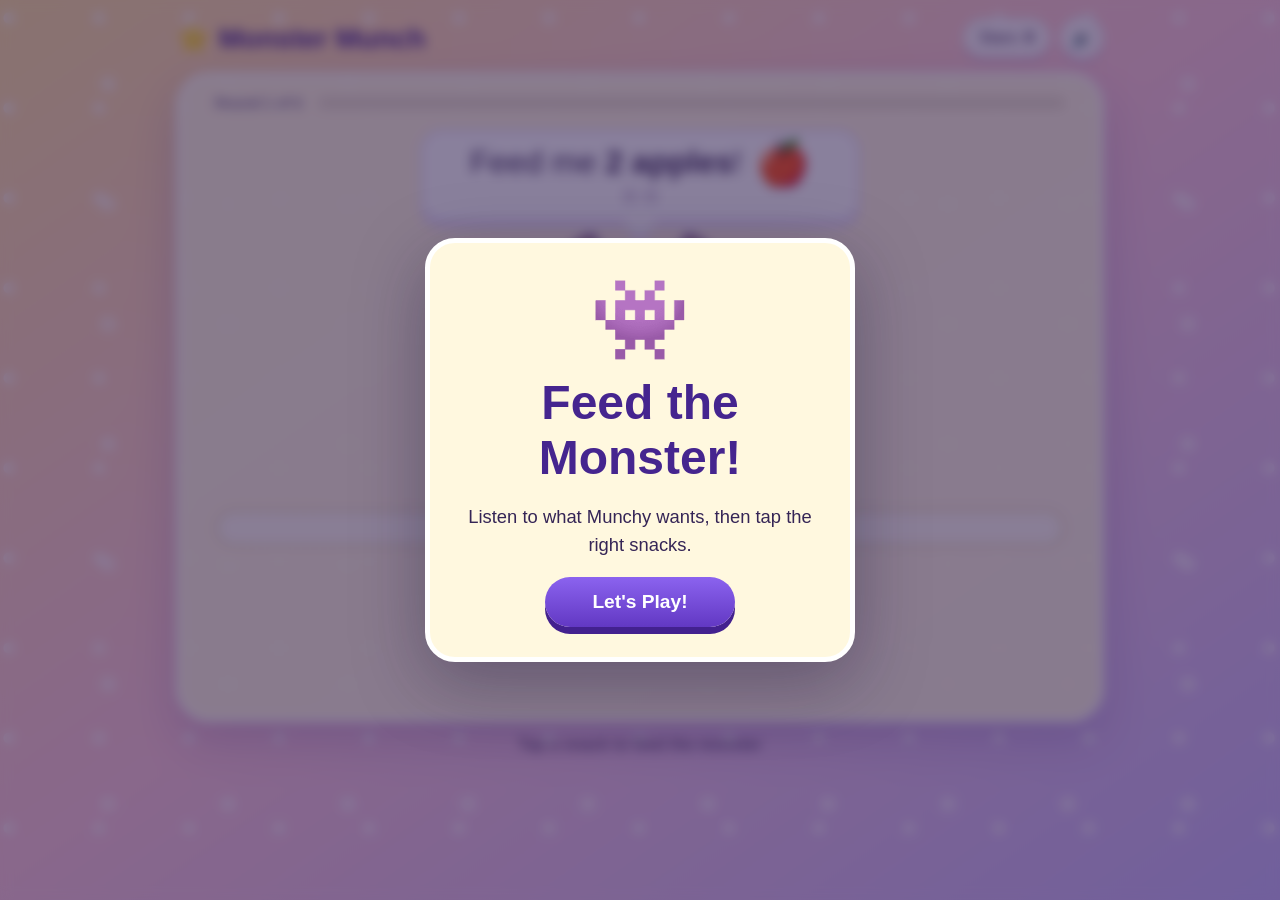
==== feed-the-monster/index.html @ ef16cc94 "Add Feed the Monster game" ====
<!doctype html>
<html lang="en">
  <head>
    <meta charset="UTF-8" />
    <meta name="viewport" content="width=device-width, initial-scale=1.0" />
    <meta name="theme-color" content="#8a5cf6" />
    <title>Feed the Monster!</title>
    <link rel="stylesheet" href="style.css" />
  </head>
  <body>
    <main class="game-shell">
      <header class="topbar">
        <div class="brand"><span aria-hidden="true">⭐</span> Monster Munch</div>
        <div class="controls">
          <div class="score" aria-live="polite">Stars: <strong id="score">0</strong></div>
          <button id="soundButton" class="icon-button" type="button" aria-label="Turn sound off">🔊</button>
        </div>
      </header>

      <section class="game-card" aria-labelledby="instruction">
        <div class="round-row">
          <span id="roundLabel">Round 1 of 6</span>
          <div class="progress" aria-hidden="true"><span id="progressBar"></span></div>
        </div>

        <div class="speech-bubble">
          <p id="instruction">Feed me <strong id="targetCount">2</strong> <strong id="targetName">apples</strong>! <span id="targetEmoji" class="target-emoji" aria-hidden="true">🍎</span></p>
          <div id="countDots" class="count-dots" aria-label="0 of 2 collected"></div>
        </div>

        <div id="monster" class="monster" aria-label="A happy purple monster">
          <div class="horn horn-left"></div>
          <div class="horn horn-right"></div>
          <div class="monster-body">
            <div class="eye eye-left"><span></span></div>
            <div class="eye eye-right"><span></span></div>
            <div class="cheek cheek-left"></div>
            <div class="cheek cheek-right"></div>
            <div class="mouth"><div class="tooth tooth-left"></div><div class="tooth tooth-right"></div></div>
          </div>
          <div class="foot foot-left"></div>
          <div class="foot foot-right"></div>
        </div>

        <p id="feedback" class="feedback" aria-live="assertive">Pick the right snacks!</p>

        <div id="foodTray" class="food-tray" aria-label="Food choices"></div>
      </section>

      <p class="tip">Tap a snack to feed the monster</p>
    </main>

    <div id="celebration" class="celebration" aria-hidden="true"></div>

    <div id="welcomeModal" class="modal open" role="dialog" aria-modal="true" aria-labelledby="welcomeTitle">
      <div class="modal-card">
        <div class="mini-monster" aria-hidden="true">👾</div>
        <h1 id="welcomeTitle">Feed the Monster!</h1>
        <p>Listen to what Munchy wants, then tap the right snacks.</p>
        <button id="startButton" class="primary-button" type="button">Let's Play!</button>
      </div>
    </div>

    <div id="finishModal" class="modal" role="dialog" aria-modal="true" aria-labelledby="finishTitle">
      <div class="modal-card">
        <div class="trophy" aria-hidden="true">🏆</div>
        <h2 id="finishTitle">Amazing feeding!</h2>
        <p>You earned <strong id="finalScore">0</strong> stars!</p>
        <button id="playAgainButton" class="primary-button" type="button">Play Again</button>
      </div>
    </div>

    <script src="game.js"></script>
  </body>
</html>
---- feed-the-monster/style.css ----
:root {
  --purple: #7046d9;
  --purple-dark: #45258f;
  --cream: #fff8df;
  --ink: #352556;
  --pink: #ff6b9c;
  --green: #50c878;
}

* { box-sizing: border-box; }

body {
  margin: 0;
  min-height: 100vh;
  color: var(--ink);
  font-family: ui-rounded, "Arial Rounded MT Bold", "Trebuchet MS", sans-serif;
  background:
    radial-gradient(circle at 10% 20%, rgba(255,255,255,.75) 0 5px, transparent 6px),
    radial-gradient(circle at 90% 70%, rgba(255,255,255,.55) 0 7px, transparent 8px),
    linear-gradient(145deg, #ffe29b, #ffc9d9 48%, #c9b7ff);
  background-size: 90px 90px, 120px 120px, auto;
  overflow-x: hidden;
}

button { font: inherit; }
button:focus-visible { outline: 4px solid #24a5ff; outline-offset: 3px; }

.game-shell { width: min(960px, 100%); margin: 0 auto; padding: 16px; }
.topbar { display: flex; justify-content: space-between; align-items: center; gap: 16px; margin-bottom: 12px; }
.brand { font-size: clamp(1.25rem, 3vw, 1.75rem); font-weight: 900; color: var(--purple-dark); }
.controls { display: flex; align-items: center; gap: 10px; }
.score, .icon-button { background: rgba(255,255,255,.9); border: 2px solid rgba(69,37,143,.15); box-shadow: 0 4px 0 rgba(69,37,143,.14); }
.score { padding: 9px 14px; border-radius: 999px; white-space: nowrap; }
.icon-button { width: 44px; height: 44px; border-radius: 50%; cursor: pointer; }

.game-card {
  position: relative;
  min-height: 650px;
  padding: 18px clamp(14px, 4vw, 34px) 26px;
  border: 5px solid rgba(255,255,255,.75);
  border-radius: 34px;
  background: rgba(255,248,223,.92);
  box-shadow: 0 18px 45px rgba(69,37,143,.22);
  overflow: hidden;
}
.round-row { display: flex; align-items: center; gap: 16px; font-size: .9rem; font-weight: 800; color: #796b91; }
.progress { flex: 1; height: 12px; background: #e9ddc7; border-radius: 99px; overflow: hidden; }
.progress span { display: block; width: 0; height: 100%; border-radius: inherit; background: linear-gradient(90deg, #ff9c57, #ff5c94); transition: width .4s ease; }

.speech-bubble {
  position: relative;
  width: fit-content;
  min-width: min(440px, 90%);
  margin: 18px auto 2px;
  padding: 12px 24px;
  text-align: center;
  background: white;
  border: 3px solid #eadff8;
  border-radius: 22px;
  box-shadow: 0 6px 0 #eadff8;
  z-index: 2;
}
.speech-bubble::after { content: ""; position: absolute; left: 50%; bottom: -19px; width: 24px; height: 24px; background: white; border-right: 3px solid #eadff8; border-bottom: 3px solid #eadff8; transform: translateX(-50%) rotate(45deg); }
.speech-bubble p { margin: 0; font-size: clamp(1.3rem, 4vw, 2rem); }
.target-emoji {
  display: inline-block;
  margin-left: 5px;
  font-size: 1.35em;
  line-height: .8;
  vertical-align: -.12em;
  filter: drop-shadow(0 3px 2px rgba(69,37,143,.14));
  animation: target-wiggle 1.8s ease-in-out infinite;
}
.count-dots { display: flex; justify-content: center; gap: 7px; min-height: 18px; margin-top: 8px; }
.count-dot { width: 14px; height: 14px; border-radius: 50%; background: #e4ddea; border: 2px solid #cabed6; transition: .2s; }
.count-dot.filled { background: #ffd94d; border-color: #f2af20; transform: scale(1.12); }

.monster { position: relative; width: 230px; height: 260px; margin: 5px auto -12px; filter: drop-shadow(0 12px 8px rgba(69,37,143,.18)); }
.monster-body { position: absolute; left: 20px; bottom: 20px; width: 190px; height: 205px; border: 5px solid var(--purple-dark); border-radius: 48% 48% 42% 42%; background: linear-gradient(145deg, #9a76f7, var(--purple)); }
.horn { position: absolute; top: 12px; z-index: -1; width: 42px; height: 65px; border: 5px solid var(--purple-dark); background: #ffd764; }
.horn-left { left: 42px; border-radius: 90% 10% 50% 50%; transform: rotate(-25deg); }
.horn-right { right: 42px; border-radius: 10% 90% 50% 50%; transform: rotate(25deg); }
.eye { position: absolute; top: 48px; width: 47px; height: 57px; border: 4px solid var(--purple-dark); border-radius: 50%; background: white; }
.eye-left { left: 38px; } .eye-right { right: 38px; }
.eye span { position: absolute; left: 14px; top: 18px; width: 17px; height: 22px; background: #29203a; border-radius: 50%; }
.eye span::after { content: ""; position: absolute; left: 3px; top: 3px; width: 5px; height: 5px; background: white; border-radius: 50%; }
.cheek { position: absolute; top: 111px; width: 27px; height: 15px; border-radius: 50%; background: rgba(255,107,156,.55); }
.cheek-left { left: 22px; } .cheek-right { right: 22px; }
.mouth { position: absolute; left: 42px; top: 127px; width: 98px; height: 53px; overflow: hidden; border: 5px solid var(--purple-dark); border-radius: 15px 15px 50px 50px; background: #321e52; transition: transform .15s; }
.tooth { position: absolute; top: -2px; width: 19px; height: 20px; background: white; clip-path: polygon(0 0, 100% 0, 50% 100%); }
.tooth-left { left: 17px; } .tooth-right { right: 17px; }
.foot { position: absolute; bottom: 4px; width: 80px; height: 38px; border: 5px solid var(--purple-dark); border-radius: 50%; background: #6840c5; z-index: -1; }
.foot-left { left: 15px; transform: rotate(-8deg); } .foot-right { right: 15px; transform: rotate(8deg); }
.monster.chomp .mouth { transform: scaleY(.35); }
.monster.happy { animation: happy-bounce .5s ease; }
.monster.oops { animation: gentle-shake .35s ease; }

.feedback { height: 24px; margin: 0 0 10px; text-align: center; font-weight: 900; color: #7a6689; }
.feedback.good { color: #21864a; } .feedback.try { color: #cc5a31; }
.food-tray { display: grid; grid-template-columns: repeat(6, 1fr); gap: 12px; padding: 16px; border: 3px dashed #dfc99d; border-radius: 24px; background: rgba(255,255,255,.55); }
.food-button { min-height: 90px; border: 3px solid #e6d7bc; border-radius: 20px; background: white; box-shadow: 0 6px 0 #d8c5a3; cursor: pointer; transition: transform .12s, box-shadow .12s; }
.food-button:hover { transform: translateY(-3px) rotate(-2deg); box-shadow: 0 9px 0 #d8c5a3; }
.food-button:active { transform: translateY(4px); box-shadow: 0 2px 0 #d8c5a3; }
.food-emoji { display: block; font-size: clamp(2.5rem, 7vw, 3.8rem); line-height: 1; }
.tip { margin: 14px 0 0; text-align: center; color: rgba(53,37,86,.72); font-weight: 800; }

.modal { position: fixed; inset: 0; display: none; place-items: center; padding: 18px; background: rgba(41,24,75,.55); backdrop-filter: blur(6px); z-index: 20; }
.modal.open { display: grid; }
.modal-card { width: min(430px, 100%); padding: 30px; text-align: center; border: 5px solid white; border-radius: 30px; background: var(--cream); box-shadow: 0 20px 70px rgba(27,13,53,.35); animation: pop-in .35s ease-out; }
.modal-card h1, .modal-card h2 { margin: 8px 0; color: var(--purple-dark); font-size: clamp(2rem, 7vw, 3rem); }
.modal-card p { font-size: 1.15rem; line-height: 1.5; }
.mini-monster, .trophy { font-size: 5rem; }
.primary-button { min-width: 190px; padding: 14px 24px; border: 0; border-radius: 999px; color: white; background: linear-gradient(180deg, #8b63ef, #6238c3); box-shadow: 0 7px 0 #43218f; cursor: pointer; font-size: 1.2rem; font-weight: 900; }
.primary-button:active { transform: translateY(5px); box-shadow: 0 2px 0 #43218f; }
.celebration { pointer-events: none; position: fixed; inset: 0; z-index: 30; overflow: hidden; }
.confetti { position: absolute; top: -30px; font-size: 1.7rem; animation: fall 1.4s ease-in forwards; }

@keyframes happy-bounce { 0%,100% { transform: translateY(0) rotate(0); } 40% { transform: translateY(-18px) rotate(-3deg); } 70% { transform: translateY(-5px) rotate(3deg); } }
@keyframes gentle-shake { 0%,100% { transform: translateX(0); } 30% { transform: translateX(-7px); } 60% { transform: translateX(7px); } }
@keyframes pop-in { from { transform: scale(.72); opacity: 0; } to { transform: scale(1); opacity: 1; } }
@keyframes fall { to { transform: translateY(110vh) rotate(600deg); opacity: .85; } }
@keyframes target-wiggle { 0%, 70%, 100% { transform: rotate(0) scale(1); } 80% { transform: rotate(-8deg) scale(1.12); } 90% { transform: rotate(8deg) scale(1.12); } }

@media (max-width: 700px) {
  .game-shell { padding: 10px; }
  .game-card { min-height: 0; border-radius: 25px; }
  .food-tray { grid-template-columns: repeat(3, 1fr); gap: 10px; }
  .food-button { min-height: 74px; }
  .monster { transform: scale(.88); margin-top: -5px; margin-bottom: -28px; }
}

@media (prefers-reduced-motion: reduce) {
  *, *::before, *::after { animation-duration: .01ms !important; animation-iteration-count: 1 !important; scroll-behavior: auto !important; }
}
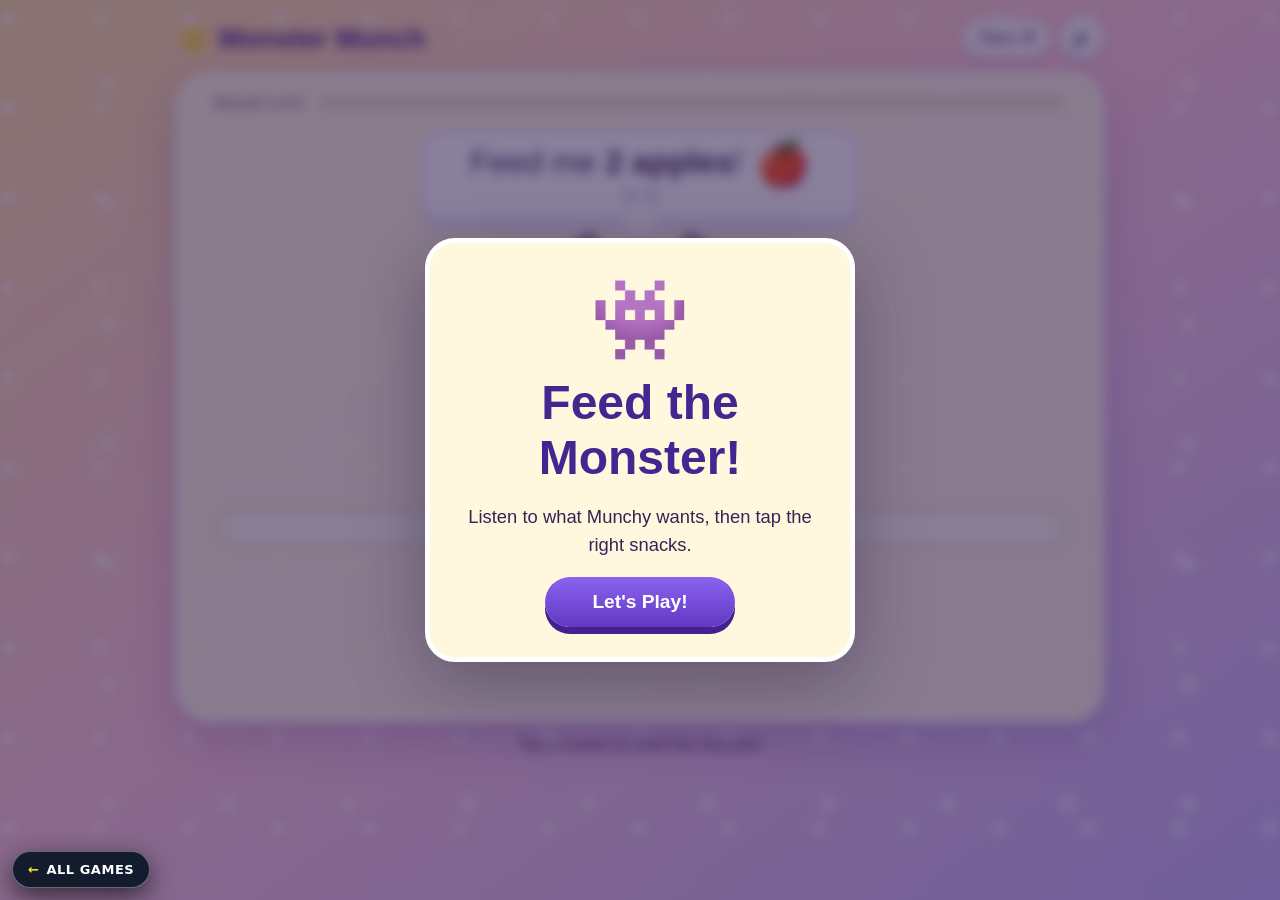
==== commit 95df9eeb: "Add game hub and Penalty Shootout Championship" ====
--- a/feed-the-monster/index.html
+++ b/feed-the-monster/index.html
@@ -5,9 +5,11 @@
     <meta name="viewport" content="width=device-width, initial-scale=1.0" />
     <meta name="theme-color" content="#8a5cf6" />
     <title>Feed the Monster!</title>
+    <link rel="stylesheet" href="../hub-back.css">
     <link rel="stylesheet" href="style.css" />
   </head>
   <body>
+    <a class="hub-back" href="../index.html"><span>←</span> ALL GAMES</a>
     <main class="game-shell">
       <header class="topbar">
         <div class="brand"><span aria-hidden="true">⭐</span> Monster Munch</div>
--- a/hub-back.css
+++ b/hub-back.css
@@ -0,0 +1 @@
+.hub-back{position:fixed;z-index:9999;left:12px;bottom:12px;display:flex;align-items:center;gap:7px;padding:10px 15px;border:1px solid #ffffff55;border-radius:30px;background:#071524e8;color:#fff!important;text-decoration:none!important;font:800 13px system-ui,sans-serif;letter-spacing:.04em;box-shadow:0 8px 25px #0009;backdrop-filter:blur(8px);transition:.15s}.hub-back:hover{transform:translateY(-3px);background:#173a59}.hub-back span{color:#ffe13b}
